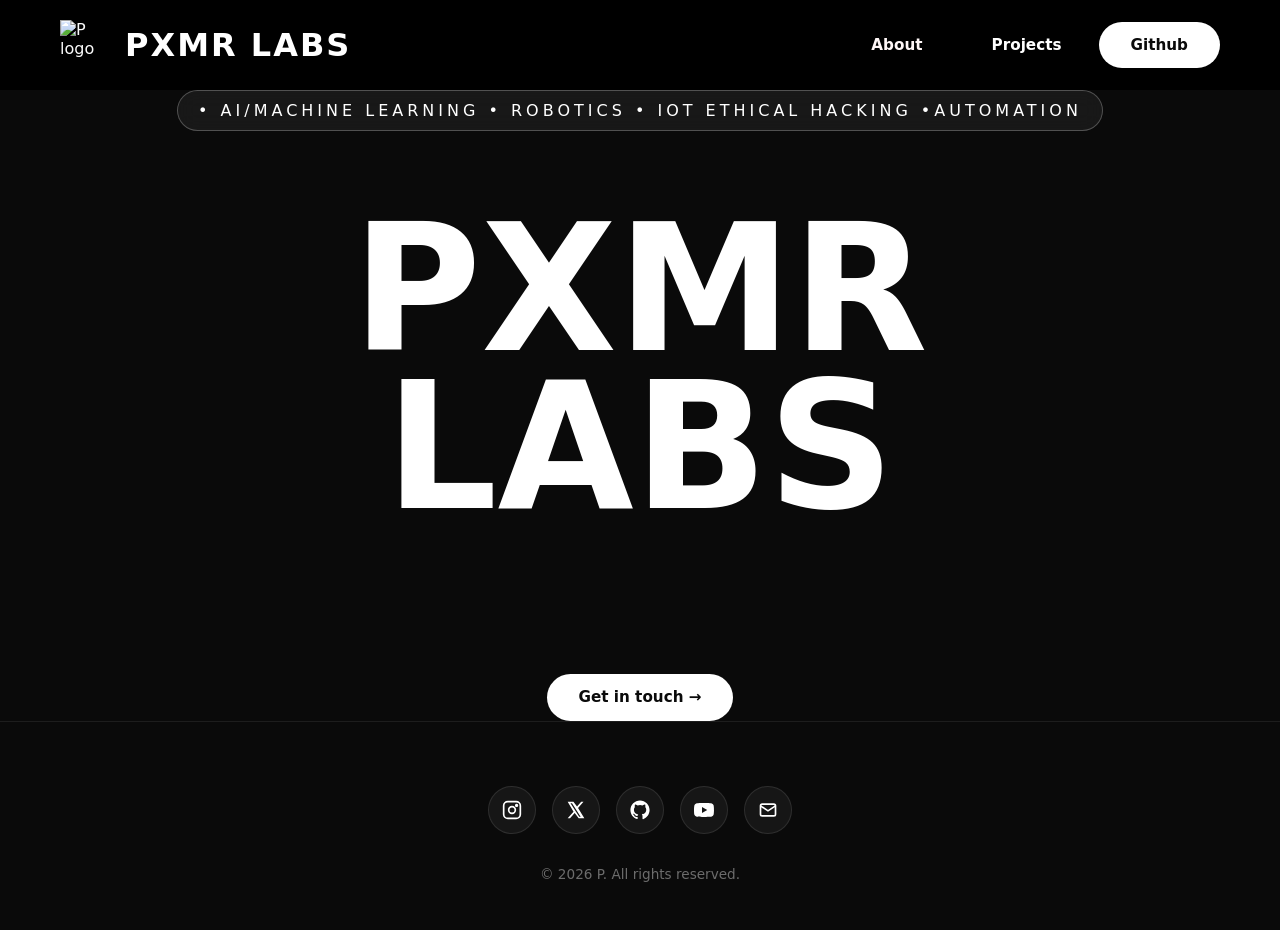
==== index.html @ 4d5a5ebb "Add files via upload" ====
<!doctype html>
<html lang="en">
<head>
  <meta charset="utf-8" />
  <meta name="viewport" content="width=device-width,initial-scale=1" />
  <title>P's Capital.XMR</title>
  <meta name="description" content="Personal portfolio — design, code, and creative work." />
  <link rel="icon" href="p.png" />
  <link rel="stylesheet" href="styles.css" />
</head>
<body>
  <div class="portfolio-root">
    <nav class="navbar">
      <div class="logo-container">
      <img src="p.png" alt="P logo" class="nav-logo">
      <p><span>PXMR LABS</span></p>
  </div>

      <div class="nav-links">
        <a href="about.html" class="nav-about">About</a>
        <a href="projects.html" class="nav-projects">Projects</a>
        <a href="https://github.com/Tshego-xmr" class="nav-github">Github</a>
      </div>
    </nav>

    <section class="hero">
      <div class="tag">
         • AI/MACHINE LEARNING • ROBOTICS • IoT Ethical Hacking •AUTOMATION
      </div>
      <div class="logo-wrap" aria-label="Hover the logo">
        <div class="logo-3d">
          <h1>
            PXMR <br> 
            LABS
          </h1>
      <a href="#contact" class="hero-cta">Get in touch →</a>
    </section>
    <footer id="contact" class="contact">
      <div class="socials">
        <a href="https://www.instagram.com/p_capial.xmr/" target="_blank" rel="noopener noreferrer" aria-label="Instagram">
          <svg viewBox="0 0 24 24" fill="none" stroke="currentColor" stroke-width="2"><rect x="2" y="2" width="20" height="20" rx="5"/><circle cx="12" cy="12" r="4"/><circle cx="17.5" cy="6.5" r="1" fill="currentColor"/></svg>
        </a>
        <a href="https://x.com/P_sniperrrrrrr3" target="_blank" rel="noopener noreferrer" aria-label="Twitter / X">
          <svg viewBox="0 0 24 24" fill="currentColor"><path d="M18.244 2H21l-6.52 7.45L22 22h-6.78l-4.78-6.27L4.8 22H2l7.02-8L2 2h6.91l4.32 5.72L18.244 2zm-2.38 18h1.72L7.21 4H5.4l10.46 16z"/></svg>
        </a>
        <a href="https://github.com/Tshego-xmr" target="_blank" rel="noopener noreferrer" aria-label="GitHub">
          <svg viewBox="0 0 24 24" fill="currentColor"><path d="M12 .5C5.65.5.5 5.65.5 12c0 5.08 3.29 9.39 7.86 10.91.58.1.79-.25.79-.56v-2c-3.2.7-3.87-1.37-3.87-1.37-.52-1.33-1.28-1.68-1.28-1.68-1.05-.72.08-.7.08-.7 1.16.08 1.78 1.2 1.78 1.2 1.03 1.77 2.7 1.26 3.36.96.1-.75.4-1.26.73-1.55-2.55-.29-5.24-1.28-5.24-5.7 0-1.26.45-2.28 1.2-3.08-.12-.3-.52-1.48.11-3.08 0 0 .97-.31 3.18 1.18a11 11 0 015.78 0c2.21-1.49 3.18-1.18 3.18-1.18.63 1.6.23 2.78.11 3.08.75.8 1.2 1.82 1.2 3.08 0 4.43-2.69 5.4-5.25 5.69.41.36.78 1.06.78 2.14v3.17c0 .31.21.67.8.56C20.21 21.39 23.5 17.08 23.5 12 23.5 5.65 18.35.5 12 .5z"/></svg>
        </a>
        <a href="https://youtube.com" target="_blank" rel="noopener noreferrer" aria-label="YouTube">
          <svg viewBox="0 0 24 24" fill="currentColor"><path d="M23.5 6.2a3 3 0 00-2.1-2.1C19.5 3.6 12 3.6 12 3.6s-7.5 0-9.4.5A3 3 0 00.5 6.2C0 8.1 0 12 0 12s0 3.9.5 5.8a3 3 0 002.1 2.1c1.9.5 9.4.5 9.4.5s7.5 0 9.4-.5a3 3 0 002.1-2.1c.5-1.9.5-5.8.5-5.8s0-3.9-.5-5.8zM9.6 15.6V8.4l6.3 3.6-6.3 3.6z"/></svg>
        </a>
        <a href="mailto:pscapital4@gmail.com?subject=Portfolio%20Inquiry" aria-label="Email" aria-label="Email">
          <svg viewBox="0 0 24 24" fill="none" stroke="currentColor" stroke-width="2"><rect x="3" y="5" width="18" height="14" rx="2"/><path d="M3 7l9 6 9-6"/></svg>
        </a>
      </div>
      <div class="copy">© <span id="year"></span> P. All rights reserved.</div>
    </footer>
  </div>
  <script src="script.js"></script>
</body>
</html>
---- styles.css ----
* { box-sizing: border-box; }
html, body { margin: 0; padding: 0; }

.portfolio-root {
  min-height: 100vh;
  background: #0a0a0a;
  color: #fafafa;
  font-family: 'Inter', system-ui, -apple-system, sans-serif;
  display: flex;
  flex-direction: column;
  perspective: 1200px;
  overflow-x: hidden;
}

.navbar{
    height:90px;
    background:rgb(0, 0, 0);

    display:flex;
    justify-content:space-between;
    align-items:center;

    padding:0 60px;
}

.logo-container{
    display:flex;
    align-items:center;
    gap:15px;
}

.logo-container img{
    width:50px;
    height:50px;
    object-fit:contain;
}

.logo-container span{
    color:rgb(255, 255, 255);
    font-size:2rem;
    font-weight:900;
    letter-spacing:2px;
}
.nav-about {
  display: inline-flex;
  align-items: center;
  gap: 0.5rem;
  padding: 0.9rem 2rem;
  background: #000000;
  color: #fff7f7;
  border-radius: 15px;
  text-decoration: none;
  font-weight: 600;
  font-size: 0.95rem;
  transition: transform 0.2s, box-shadow 0.2s;
}
.nav-about:hover {
  transform: translateY(-2px);
  box-shadow: 0 10px 30px rgba(255,255,255,0.2);
}

.nav-projects {
  display: inline-flex;
  align-items: center;
  gap: 0.5rem;
  padding: 0.9rem 2rem;
  background: #000000;
  color: #ffffff;
  border-radius: 999px;
  text-decoration: none;
  font-weight: 600;
  font-size: 0.95rem;
  transition: transform 0.2s, box-shadow 0.2s;
}
.nav-projects:hover {
  transform: translateY(-2px);
  box-shadow: 0 10px 30px rgba(255,255,255,0.2);
}

.nav-github {
  display: inline-flex;
  align-items: center;
  gap: 0.5rem;
  padding: 0.9rem 2rem;
  background: #fff;
  color: #0a0a0a;
  border-radius: 999px;
  text-decoration: none;
  font-weight: 600;
  font-size: 0.95rem;
  transition: transform 0.2s, box-shadow 0.2s;
}
.nav-github:hover {
  transform: translateY(-2px);
  box-shadow: 0 10px 30px rgba(255,255,255,0.2);
}





.hero {
  flex: 1;
  display: flex;
  flex-direction: column;
  align-items: center;
  justify-content: center;
  text-align:center;
  padding-left:50;
  gap: 2.5rem;
}
.tag{
  display:inline-block;
  
  padding:10px 20px;

  border:1px solid rgba(255,255,255,0.25);
  border-radius:999px;

  background:rgba(255,255,255,0.06);

  color:white;

  font: size 10px;
  letter-spacing:4px;
  text-transform:uppercase;

  backdrop-filter:blur(10px);
}

.hero h1{

    margin-top:40px;
    margin-left:0;
    padding-left:0;


    color:white;

    font-size:11rem;
    font-weight:900;

    line-height:0.9;
    text-transform:uppercase;
    position: relative;
    left: 0;
    margin-left: 0;
    padding-left: 0;
}

/* MOBILE */

@media(max-width:768px){

    .navbar{
        flex-direction:column;
        height:auto;
        padding:20px;
        gap:20px;
    }

    .nav-links{
        flex-wrap:wrap;
        justify-content:center;
        gap:20px;
    }
    .nav-about{
        flex-wrap:wrap;
        justify-content:center;
        gap:20px;

    }
    .nav-projects{
        flex-wrap:wrap;
        justify-content:center;
        gap:20px;

    }
    .nav-{
        flex-wrap:wrap;
        justify-content:center;
        gap:20px;

    }

    .hero{
        padding-left:30px;
        padding-top:60px;
    }

    .hero h1{
        font-size:5rem;
    }

    .tag{
        font-size:12px;
        letter-spacing:2px;
    }

}
.hero-cta {
  display: inline-flex;
  align-items: center;
  gap: 0.5rem;
  padding: 0.9rem 2rem;
  background: #fff;
  color: #0a0a0a;
  border-radius: 999px;
  text-decoration: none;
  font-weight: 600;
  font-size: 0.95rem;
  transition: transform 0.2s, box-shadow 0.2s;
}
.hero-cta:hover {
  transform: translateY(-2px);
  box-shadow: 0 10px 30px rgba(255,255,255,0.2);
}

.contact {
  border-top: 1px solid rgba(255,255,255,0.08);
  padding: 4rem 2rem 3rem;
  text-align: center;
}
.contact h2 {
  font-size: 2rem;
  font-weight: 700;
  margin: 0 0 0.5rem;
  letter-spacing: -0.02em;
}
.contact p {
  color: rgba(255,255,255,0.6);
  margin: 0 0 2rem;
}
.socials {
  display: flex;
  gap: 1rem;
  justify-content: center;
  flex-wrap: wrap;
  margin-bottom: 2rem;
}
.socials a {
  display: inline-flex;
  align-items: center;
  justify-content: center;
  width: 48px;
  height: 48px;
  border-radius: 50%;
  background: rgba(255,255,255,0.05);
  border: 1px solid rgba(255,255,255,0.1);
  color: #fff;
  transition: all 0.25s;
}
.socials a:hover {
  background: #fff;
  color: #0a0a0a;
  transform: translateY(-3px);
}
.socials svg { width: 20px; height: 20px; }
.copy {
  color: rgba(255,255,255,0.4);
  font-size: 0.85rem;
}

@media (max-width: 640px) {
  .portfolio-nav { padding: 1.25rem 1.25rem; }
  .nav-links { gap: 1rem; }
  .logo-3d { width: 180px; height: 180px; }
}

.page-content{
    max-width:1200px;
    margin:auto;

    padding:80px 40px;

    color:white;
}

.page-content h1{
    font-size:clamp(3rem,8vw,6rem);
    margin-bottom:30px;
}

.page-content p{
    font-size:1.1rem;
    line-height:1.8;
    color:#bdbdbd;
}

.skills{
    display:grid;
    grid-template-columns:repeat(auto-fit,minmax(250px,1fr));
    gap:25px;
    margin-top:50px;
}

.card{
    background:#111;
    border:1px solid #222;

    padding:30px;
    border-radius:20px;
}

.project-grid{
    display:grid;
    grid-template-columns:repeat(auto-fit,minmax(300px,1fr));
    gap:25px;
    margin-top:50px;
}

.project-card{
    background:#111;
    border:1px solid #222;

    padding:30px;
    border-radius:20px;

    transition:0.3s;
}

.project-card:hover{
    transform:translateY(-5px);
    border-color:white;
}
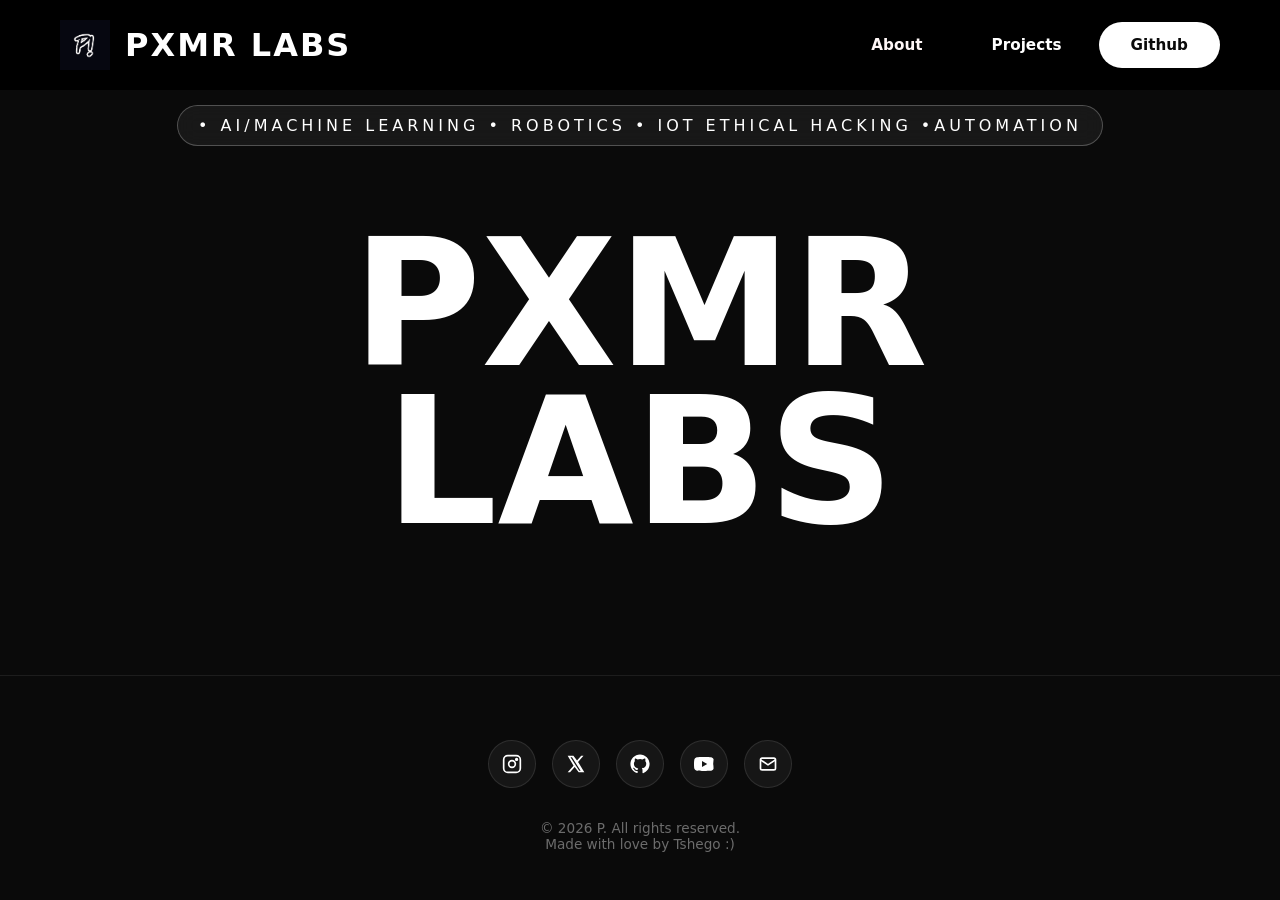
==== commit 70eeb4f2: "Update index.html" ====
--- a/index.html
+++ b/index.html
@@ -2,20 +2,19 @@
 <html lang="en">
 <head>
   <meta charset="utf-8" />
-  <meta name="viewport" content="width=device-width,initial-scale=1" />
+  <meta name="viewport" content="width=device-width, initial-scale=1" />
   <title>P's Capital.XMR</title>
   <meta name="description" content="Personal portfolio — design, code, and creative work." />
-  <link rel="icon" href="p.png" />
+  <link rel="icon" href="P.png" />
   <link rel="stylesheet" href="styles.css" />
 </head>
 <body>
-  <div class="portfolio-root">
-    <nav class="navbar">
+  <div class="portfolio-root home-page">
+    <nav class="navbar" aria-label="Primary navigation">
       <div class="logo-container">
-      <img src="p.png" alt="P logo" class="nav-logo">
-      <p><span>PXMR LABS</span></p>
-  </div>
-
+        <img src="P.png" alt="P logo" class="nav-logo">
+        <p><span>PXMR LABS</span></p>
+      </div>
       <div class="nav-links">
         <a href="about.html" class="nav-about">About</a>
         <a href="projects.html" class="nav-projects">Projects</a>
@@ -23,18 +22,17 @@
       </div>
     </nav>
 
-    <section class="hero">
-      <div class="tag">
-         • AI/MACHINE LEARNING • ROBOTICS • IoT Ethical Hacking •AUTOMATION
+    <main class="hero">
+      <div class="hero-intro">
+        <div class="tag">• AI/MACHINE LEARNING • ROBOTICS • IoT Ethical Hacking •AUTOMATION</div>
       </div>
       <div class="logo-wrap" aria-label="Hover the logo">
         <div class="logo-3d">
-          <h1>
-            PXMR <br> 
-            LABS
-          </h1>
-      <a href="#contact" class="hero-cta">Get in touch →</a>
-    </section>
+          <h1>PXMR <br> LABS</h1>
+        </div>
+      </div>
+    </main>
+
     <footer id="contact" class="contact">
       <div class="socials">
         <a href="https://www.instagram.com/p_capial.xmr/" target="_blank" rel="noopener noreferrer" aria-label="Instagram">
@@ -47,13 +45,13 @@
           <svg viewBox="0 0 24 24" fill="currentColor"><path d="M12 .5C5.65.5.5 5.65.5 12c0 5.08 3.29 9.39 7.86 10.91.58.1.79-.25.79-.56v-2c-3.2.7-3.87-1.37-3.87-1.37-.52-1.33-1.28-1.68-1.28-1.68-1.05-.72.08-.7.08-.7 1.16.08 1.78 1.2 1.78 1.2 1.03 1.77 2.7 1.26 3.36.96.1-.75.4-1.26.73-1.55-2.55-.29-5.24-1.28-5.24-5.7 0-1.26.45-2.28 1.2-3.08-.12-.3-.52-1.48.11-3.08 0 0 .97-.31 3.18 1.18a11 11 0 015.78 0c2.21-1.49 3.18-1.18 3.18-1.18.63 1.6.23 2.78.11 3.08.75.8 1.2 1.82 1.2 3.08 0 4.43-2.69 5.4-5.25 5.69.41.36.78 1.06.78 2.14v3.17c0 .31.21.67.8.56C20.21 21.39 23.5 17.08 23.5 12 23.5 5.65 18.35.5 12 .5z"/></svg>
         </a>
         <a href="https://youtube.com" target="_blank" rel="noopener noreferrer" aria-label="YouTube">
-          <svg viewBox="0 0 24 24" fill="currentColor"><path d="M23.5 6.2a3 3 0 00-2.1-2.1C19.5 3.6 12 3.6 12 3.6s-7.5 0-9.4.5A3 3 0 00.5 6.2C0 8.1 0 12 0 12s0 3.9.5 5.8a3 3 0 002.1 2.1c1.9.5 9.4.5 9.4.5s7.5 0 9.4-.5a3 3 0 002.1-2.1c.5-1.9.5-5.8.5-5.8s0-3.9-.5-5.8zM9.6 15.6V8.4l6.3 3.6-6.3 3.6z"/></svg>
+          <svg viewBox="0 0 24 24" fill="currentColor"><path d="M23.5 6.2a3 3 0 00-2.1-2.1C19.5 3.6 12 3.6 12 3.6s-7.5 0-9.4.5A3 3 0 00.5 6.2C0 8.1 0 12 0 12s0 3.9.5 5.8a3 3 0 002.1 2.1c1.9.5 9.4.5 9.4.5s7.5 0 9.4-.5a3 3 0 002.1-2.1s0-3.9-.5-5.8zM9.6 15.6V8.4l6.3 3.6-6.3 3.6z"/></svg>
         </a>
-        <a href="mailto:pscapital4@gmail.com?subject=Portfolio%20Inquiry" aria-label="Email" aria-label="Email">
+        <a href="mailto:pscapital4@gmail.com?subject=Portfolio%20Inquiry" aria-label="Email">
           <svg viewBox="0 0 24 24" fill="none" stroke="currentColor" stroke-width="2"><rect x="3" y="5" width="18" height="14" rx="2"/><path d="M3 7l9 6 9-6"/></svg>
         </a>
       </div>
-      <div class="copy">© <span id="year"></span> P. All rights reserved.</div>
+      <div class="copy">© <span id="year"></span> P. All rights reserved. <br> Made with love by Tshego :)</div>
     </footer>
   </div>
   <script src="script.js"></script>
